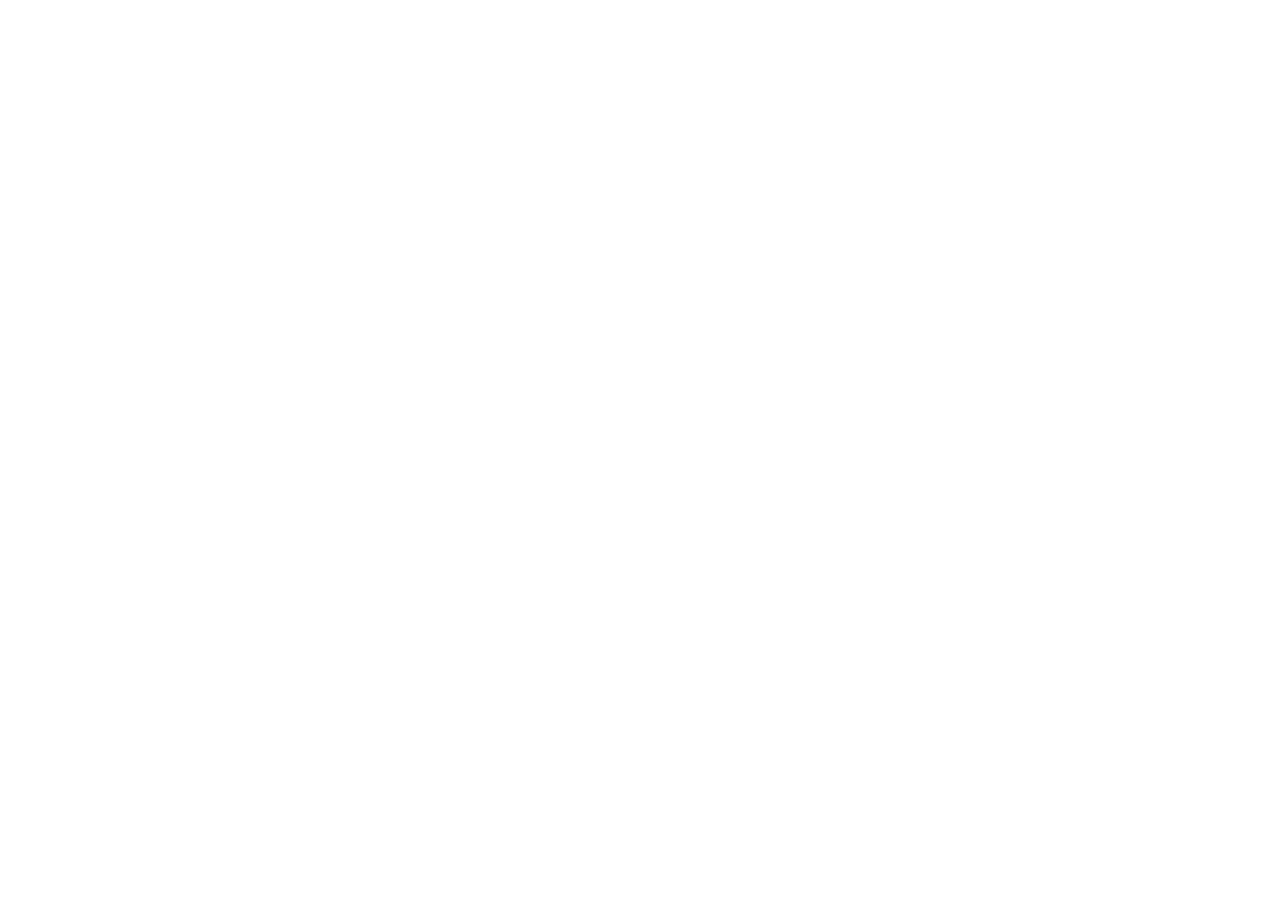
==== game.html @ 454d00b0 "changes idk" ====
<!DOCTYPE html>
<html lang="en">
<head>
    <meta charset="UTF-8">
    <meta http-equiv="X-UA-Compatible" content="IE=edge">
    <meta name="viewport" content="width=device-width, initial-scale=1.0">
    <title>Document</title>
</head>
<body>
    
</body>
</html>
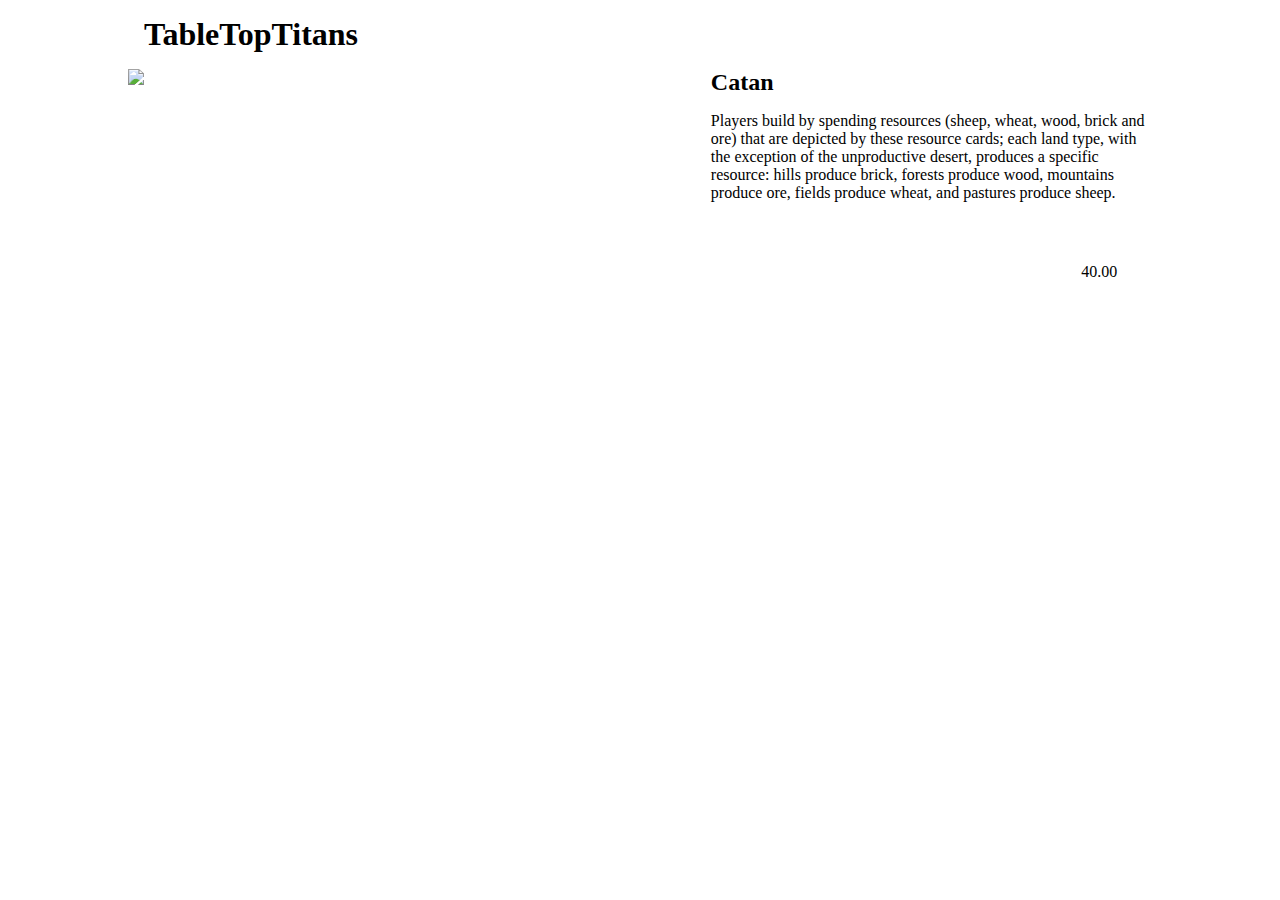
==== commit 484d77f4: "Game page begining" ====
--- a/game.html
+++ b/game.html
@@ -5,8 +5,25 @@
     <meta http-equiv="X-UA-Compatible" content="IE=edge">
     <meta name="viewport" content="width=device-width, initial-scale=1.0">
     <title>Document</title>
+
+    <link rel="stylesheet" href="style/game.css">
+    <link rel="stylesheet" href="style/style.css">
+
+    <script src="js/jquery-3.7.0.js"></script>
+    <script src="js/game.js"></script>
 </head>
 <body>
-    
+    <header>
+        <h1>TableTopTitans</h1>
+    </header>
+
+    <main>
+        <div class="img-container">
+            <img src="https://cdn.shopify.com/s/files/1/0345/9180/1483/products/ek_original_edition_02_x2_fbcea8eb-d2ce-46cb-8515-ebb9a3180038_1440x.png?v=1678405351" class="game-image">
+        </div>
+        <h2 class="game-title">Catan</h2>
+        <p class="description">Players build by spending resources (sheep, wheat, wood, brick and ore) that are depicted by these resource cards; each land type, with the exception of the unproductive desert, produces a specific resource: hills produce brick, forests produce wood, mountains produce ore, fields produce wheat, and pastures produce sheep.</p>
+        <p class="price">40.00</p>
+    </main>
 </body>
 </html>--- a/style/game.css
+++ b/style/game.css
@@ -0,0 +1,62 @@
+* {
+    box-sizing: border-box;
+    padding: 0;
+    margin: 0;
+}
+
+body {
+    width: 100vw;
+    height: 100vh;
+
+    display: flex;
+    flex-direction: column;
+    justify-content: flex-start;
+    align-items: center;
+}
+
+header {
+    width: 80%;
+}
+
+main {
+    width: 80%;
+    display: grid;
+
+    grid-template-rows: 1fr 5fr 1fr;
+    grid-template-columns: 8fr 5fr 1fr;
+
+    gap: 1rem;
+}
+
+.img-container {
+    grid-column: 1 / span 1;
+    grid-row: 1 / -1;
+
+    overflow: hidden;
+}
+
+.img-container > img {
+    width: 100%;
+}
+
+.game-title {
+    grid-column: 2 / span 2;
+    grid-row: 1 / span 1;
+
+    display: flex;
+    flex-direction: row;
+    justify-content: flex-start;
+    align-items: center;
+    padding: 0px;
+    gap: 1rem;
+}
+
+.description {
+    grid-column: 2 / span 2;
+    grid-row: 2 / span 1;
+}
+
+.price {
+    grid-column: 3 / span 1;
+    grid-row: 3 / span 1;
+}--- a/style/style.css
+++ b/style/style.css
@@ -0,0 +1,9 @@
+header {
+    display: flex;
+    flex-direction: row;
+    justify-content: flex-start;
+    align-items: center;
+    padding: 1rem;
+    gap: 1rem;
+}
+  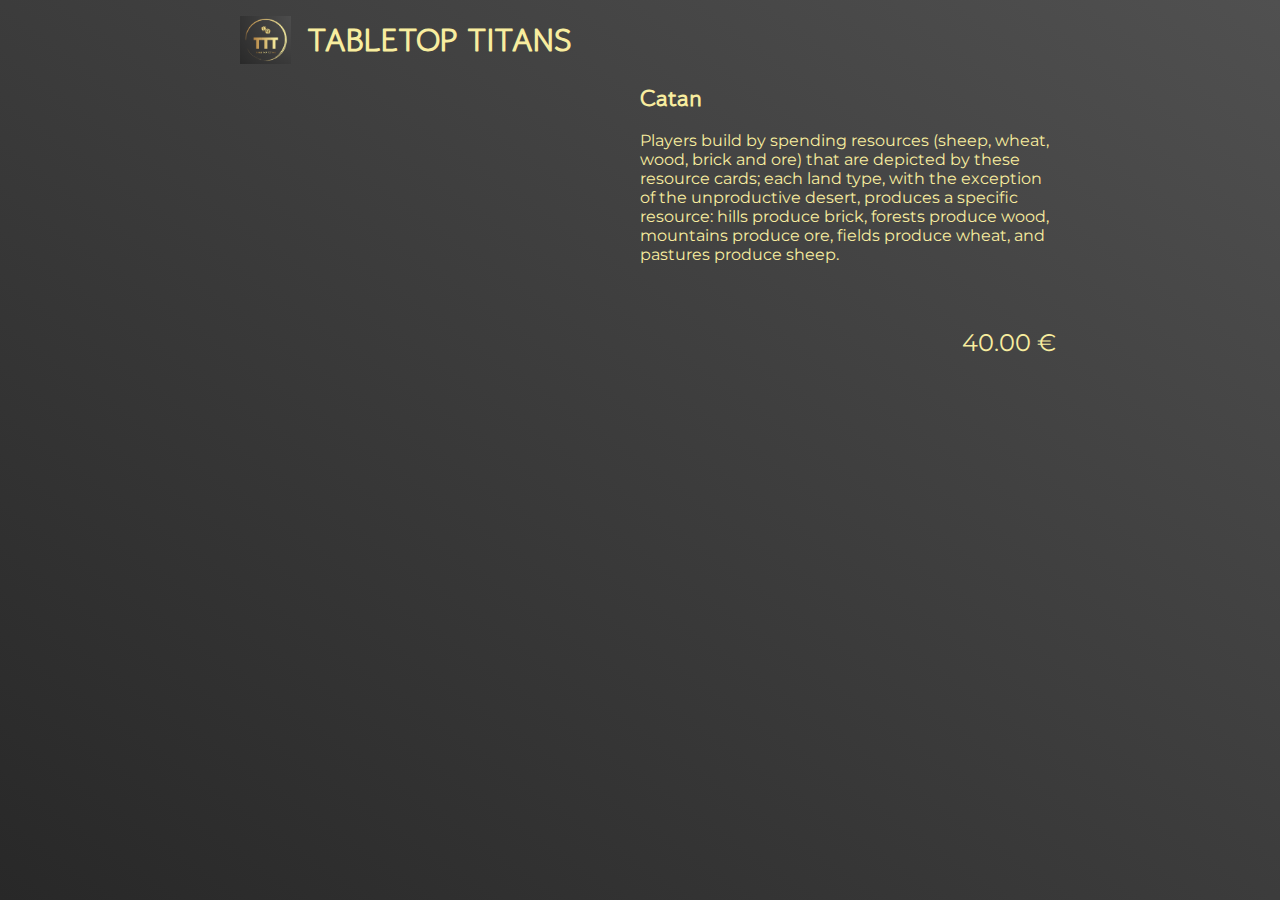
==== commit 9dbff483: "Changes.zip" ====
--- a/game.html
+++ b/game.html
@@ -4,26 +4,29 @@
     <meta charset="UTF-8">
     <meta http-equiv="X-UA-Compatible" content="IE=edge">
     <meta name="viewport" content="width=device-width, initial-scale=1.0">
-    <title>Document</title>
+    <title>GAME</title>
 
+    <link rel="stylesheet" href="style/style.css">
     <link rel="stylesheet" href="style/game.css">
-    <link rel="stylesheet" href="style/style.css">
 
     <script src="js/jquery-3.7.0.js"></script>
     <script src="js/game.js"></script>
 </head>
 <body>
     <header>
-        <h1>TableTopTitans</h1>
+        <img src="images/logo.png" alt="" class="logo">
+        <h1>TABLETOP TITANS</h1>
     </header>
 
     <main>
         <div class="img-container">
-            <img src="https://cdn.shopify.com/s/files/1/0345/9180/1483/products/ek_original_edition_02_x2_fbcea8eb-d2ce-46cb-8515-ebb9a3180038_1440x.png?v=1678405351" class="game-image">
+            <img src="" class="game-image">
         </div>
         <h2 class="game-title">Catan</h2>
         <p class="description">Players build by spending resources (sheep, wheat, wood, brick and ore) that are depicted by these resource cards; each land type, with the exception of the unproductive desert, produces a specific resource: hills produce brick, forests produce wood, mountains produce ore, fields produce wheat, and pastures produce sheep.</p>
-        <p class="price">40.00</p>
+        <div class="price-container">
+            <p class="price">40.00 €</p>
+        </div>
     </main>
 </body>
 </html>--- a/style/style.css
+++ b/style/style.css
@@ -1,3 +1,14 @@
+@import url('https://fonts.googleapis.com/css2?family=Gowun+Dodum&family=Montserrat:wght@300&family=Poppins&display=swap');
+
+:root {
+    --accent: rgb(248, 237, 159)
+}
+
+* {
+    color: var(--accent);
+    font-family: 'Montserrat', sans-serif;
+}
+
 header {
     display: flex;
     flex-direction: row;
@@ -6,4 +17,36 @@
     padding: 1rem;
     gap: 1rem;
 }
-  +
+.logo {
+    height: 3rem;
+}
+
+body {
+    background: linear-gradient(to right top, rgb(40, 40, 40), rgb(80, 80, 80));
+}
+
+h1, h2 {
+    font-family: 'Gowun Dodum', sans-serif;
+}
+
+/* width */
+::-webkit-scrollbar {
+  width: 0.5rem;
+}
+
+/* Track */
+::-webkit-scrollbar-track {
+  background: transparent;
+}
+
+/* Handle */
+::-webkit-scrollbar-thumb {
+  background: var(--accent);
+  border-radius: 0.25rem;
+}
+
+/* Handle on hover */
+::-webkit-scrollbar-thumb:hover {
+  background: rgb(207, 198, 128);
+}--- a/style/game.css
+++ b/style/game.css
@@ -15,15 +15,15 @@
 }
 
 header {
-    width: 80%;
+    width: 65%;
 }
 
 main {
-    width: 80%;
+    width: 65%;
     display: grid;
 
     grid-template-rows: 1fr 5fr 1fr;
-    grid-template-columns: 8fr 5fr 1fr;
+    grid-template-columns: 7fr 5fr 2fr;
 
     gap: 1rem;
 }
@@ -32,6 +32,7 @@
     grid-column: 1 / span 1;
     grid-row: 1 / -1;
 
+    border-radius: 1rem;
     overflow: hidden;
 }
 
@@ -56,7 +57,16 @@
     grid-row: 2 / span 1;
 }
 
-.price {
+.price-container {
     grid-column: 3 / span 1;
     grid-row: 3 / span 1;
+
+    display: flex;
+    flex-direction: row;
+    justify-content: flex-end;
+    align-items: end;
+}
+
+.price {
+    font-size: x-large;
 }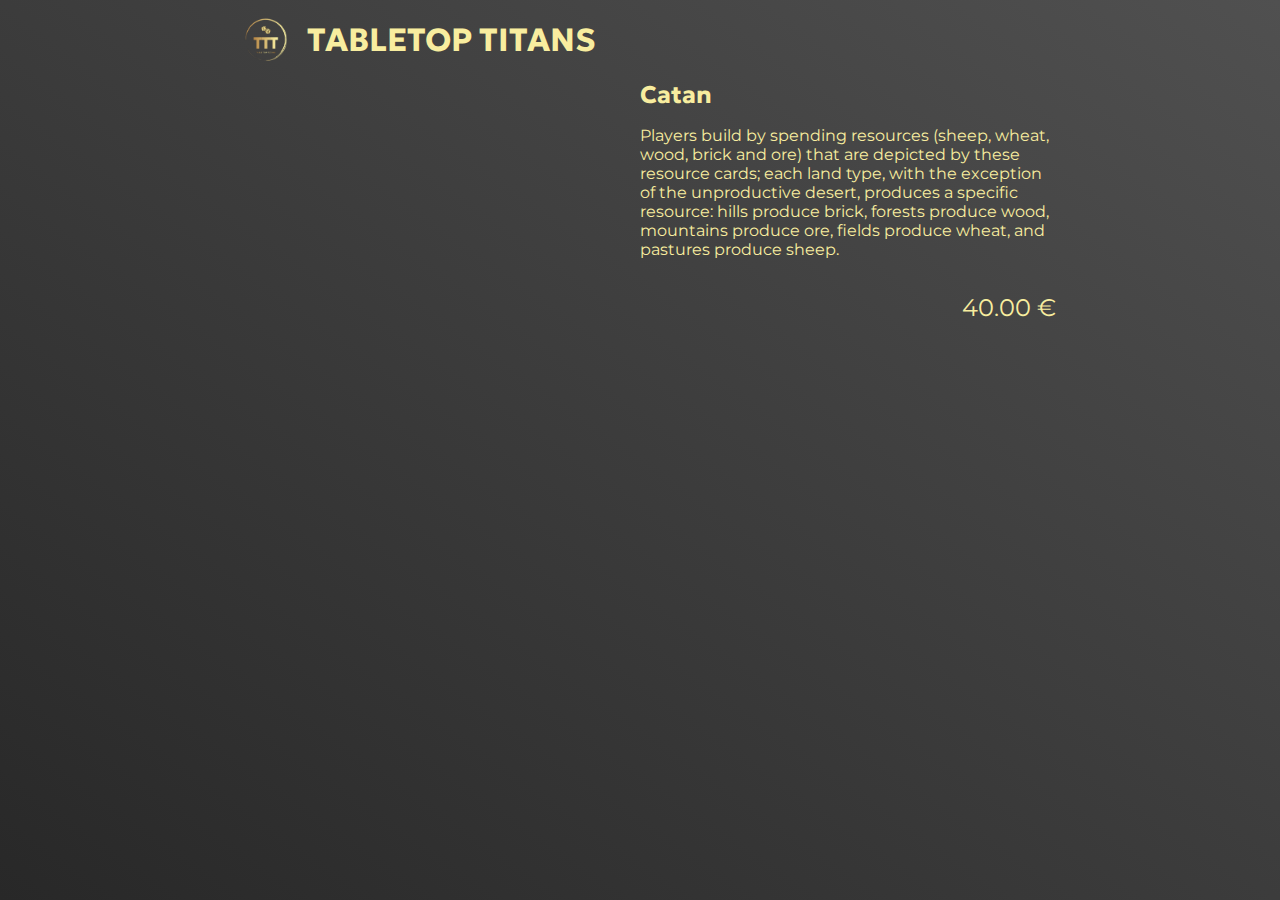
==== commit c95e6b2b: "changes" ====
--- a/game.html
+++ b/game.html
@@ -14,7 +14,7 @@
 </head>
 <body>
     <header>
-        <img src="images/logo.png" alt="" class="logo">
+        <img src="images/logo-nobg.png" alt="" class="logo">
         <h1>TABLETOP TITANS</h1>
     </header>
 
--- a/style/style.css
+++ b/style/style.css
@@ -1,4 +1,4 @@
-@import url('https://fonts.googleapis.com/css2?family=Gowun+Dodum&family=Montserrat:wght@300&family=Poppins&display=swap');
+@import url('https://fonts.googleapis.com/css2?family=Geologica&family=Montserrat:wght@300&family=Poppins&display=swap');
 
 :root {
     --accent: rgb(248, 237, 159)
@@ -27,7 +27,7 @@
 }
 
 h1, h2 {
-    font-family: 'Gowun Dodum', sans-serif;
+    font-family: 'Geologica', sans-serif;
 }
 
 /* width */
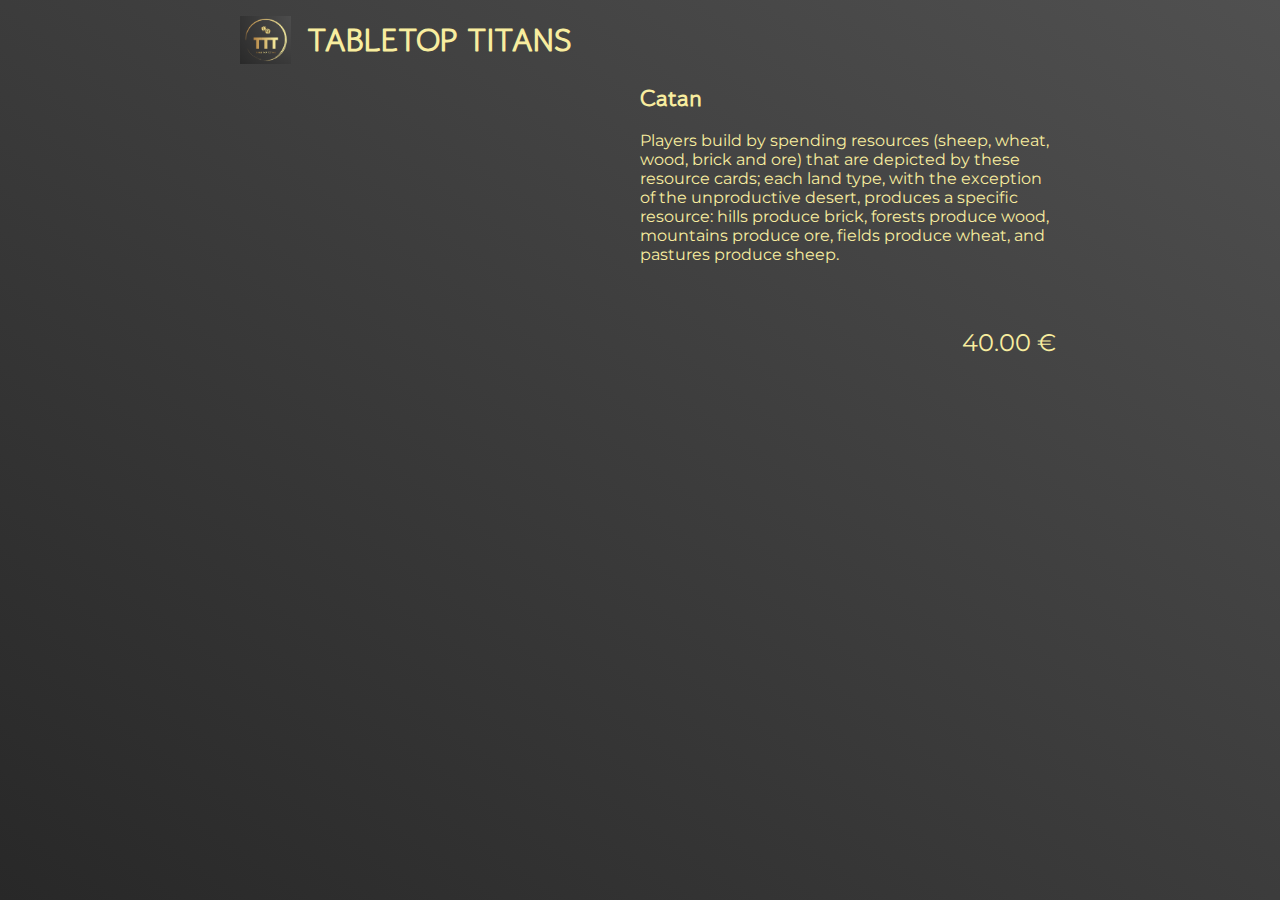
==== commit efb1d5c7: "Revert "changes"" ====
--- a/game.html
+++ b/game.html
@@ -14,7 +14,7 @@
 </head>
 <body>
     <header>
-        <img src="images/logo-nobg.png" alt="" class="logo">
+        <img src="images/logo.png" alt="" class="logo">
         <h1>TABLETOP TITANS</h1>
     </header>
 
--- a/style/style.css
+++ b/style/style.css
@@ -1,4 +1,4 @@
-@import url('https://fonts.googleapis.com/css2?family=Geologica&family=Montserrat:wght@300&family=Poppins&display=swap');
+@import url('https://fonts.googleapis.com/css2?family=Gowun+Dodum&family=Montserrat:wght@300&family=Poppins&display=swap');
 
 :root {
     --accent: rgb(248, 237, 159)
@@ -27,7 +27,7 @@
 }
 
 h1, h2 {
-    font-family: 'Geologica', sans-serif;
+    font-family: 'Gowun Dodum', sans-serif;
 }
 
 /* width */
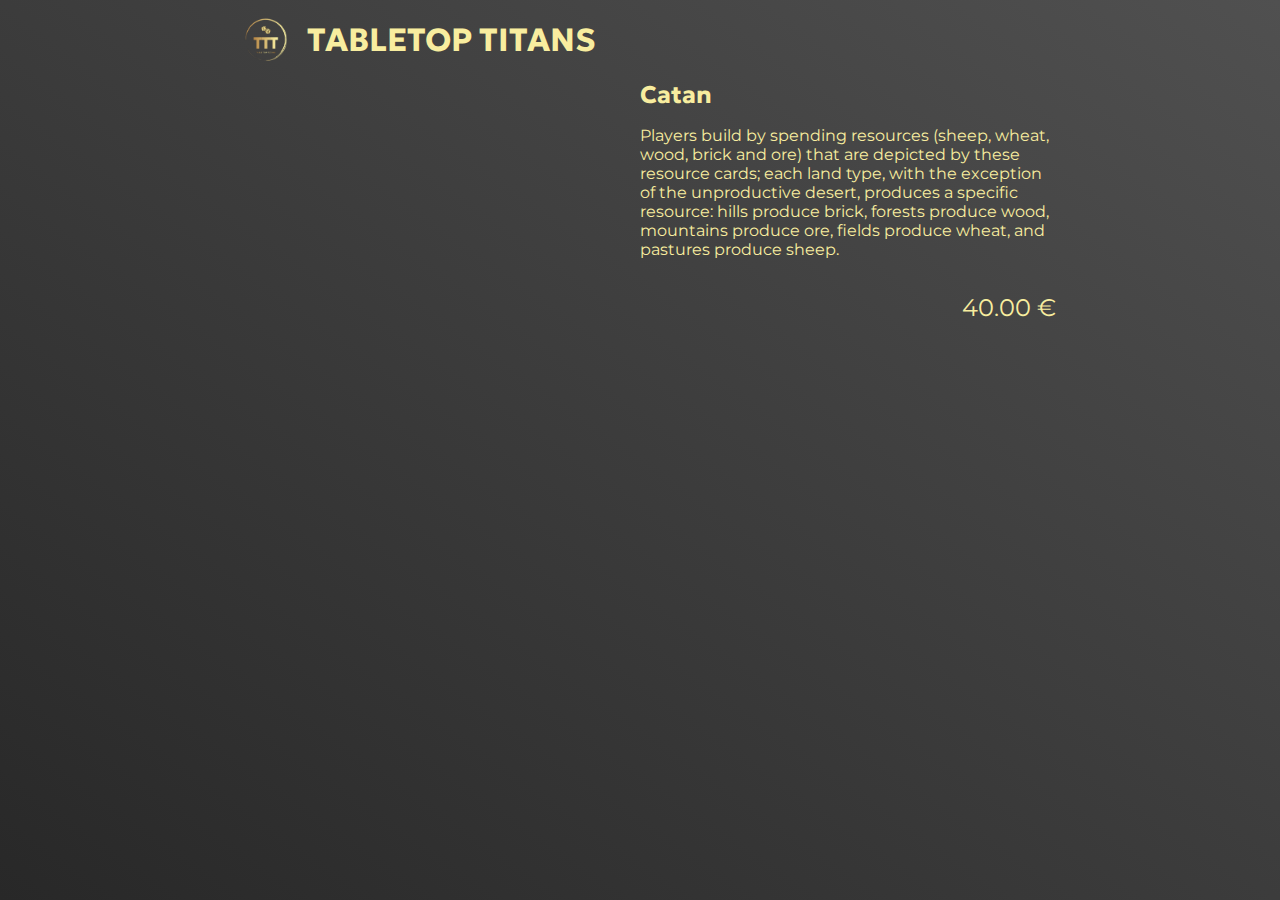
==== commit 4ad039ed: "changes" ====
--- a/game.html
+++ b/game.html
@@ -14,7 +14,7 @@
 </head>
 <body>
     <header>
-        <img src="images/logo.png" alt="" class="logo">
+        <img src="images/logo-nobg.png" alt="" class="logo">
         <h1>TABLETOP TITANS</h1>
     </header>
 
--- a/style/style.css
+++ b/style/style.css
@@ -1,4 +1,4 @@
-@import url('https://fonts.googleapis.com/css2?family=Gowun+Dodum&family=Montserrat:wght@300&family=Poppins&display=swap');
+@import url('https://fonts.googleapis.com/css2?family=Geologica&family=Montserrat:wght@300&family=Poppins&display=swap');
 
 :root {
     --accent: rgb(248, 237, 159)
@@ -27,7 +27,7 @@
 }
 
 h1, h2 {
-    font-family: 'Gowun Dodum', sans-serif;
+    font-family: 'Geologica', sans-serif;
 }
 
 /* width */
